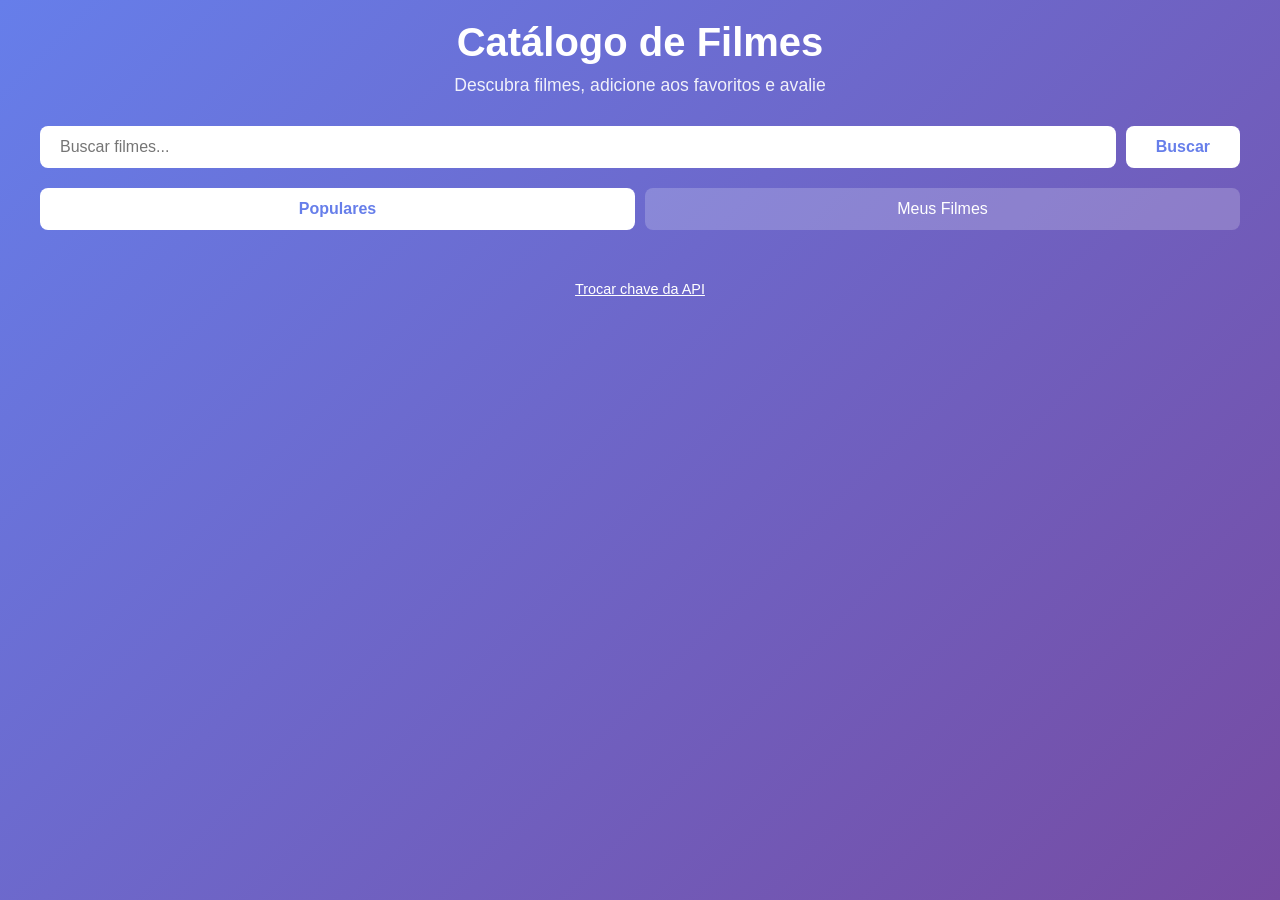
==== index.html @ 34406156 "Add files via upload" ====
<!DOCTYPE html>
<html lang="pt-BR">
<head>
    <meta charset="UTF-8">
    <meta name="viewport" content="width=device-width, initial-scale=1.0">
    <title>Catálogo de Filmes</title>
    <link rel="stylesheet" href="static/css/style.css">
    <style>
        .key-bar { display: flex; gap: 10px; margin-bottom: 20px; flex-wrap: wrap; }
        .key-bar input { flex: 1; min-width: 220px; padding: 12px 20px; border: none; border-radius: 8px; font-size: 1rem; }
        .key-bar button { padding: 12px 24px; background: #fff; border: none; border-radius: 8px; font-weight: bold; color: #667eea; cursor: pointer; }
        .key-hint { color: white; opacity: 0.9; font-size: 0.9rem; margin-bottom: 10px; }
        .key-hint a { color: white; }
        .link-btn { background: none; border: none; color: white; text-decoration: underline; cursor: pointer; font-size: 0.9rem; }
    </style>
</head>
<body>
    <div class="container">
        <header>
            <h1>Catálogo de Filmes</h1>
            <p>Descubra filmes, adicione aos favoritos e avalie</p>
        </header>

        <div id="keySection" class="hidden">
            <p class="key-hint">Informe sua chave da API TMDB (v3). Ela fica salva só neste navegador. <a href="https://www.themoviedb.org/settings/api" target="_blank" rel="noopener">Obter chave</a></p>
            <div class="key-bar">
                <input type="password" id="keyInput" placeholder="Chave da API TMDB" autocomplete="off">
                <button id="keySave" type="button">Salvar chave</button>
            </div>
        </div>

        <div class="search-section">
            <input type="text" id="searchInput" placeholder="Buscar filmes...">
            <button id="searchBtn" type="button">Buscar</button>
        </div>

        <div class="tabs">
            <button class="tab active" id="tabPopulares" type="button">Populares</button>
            <button class="tab" id="tabMeus" type="button">Meus Filmes</button>
        </div>

        <div id="loading" class="hidden">Carregando...</div>
        <div id="errorMessage" class="error hidden"></div>

        <div id="filmesGrid" class="filmes-grid"></div>

        <p style="text-align:center; margin-top:30px;">
            <button class="link-btn" id="keyReset" type="button">Trocar chave da API</button>
        </p>
    </div>

    <script src="static/js/pages.js"></script>
</body>
</html>
---- static/css/style.css ----
* {
    margin: 0;
    padding: 0;
    box-sizing: border-box;
}

body {
    font-family: -apple-system, BlinkMacSystemFont, 'Segoe UI', Roboto, Oxygen, Ubuntu, Cantarell, sans-serif;
    background: linear-gradient(135deg, #667eea 0%, #764ba2 100%);
    min-height: 100vh;
    padding: 20px;
}

.container {
    max-width: 1200px;
    margin: 0 auto;
}

header {
    text-align: center;
    color: white;
    margin-bottom: 30px;
}

header h1 {
    font-size: 2.5rem;
    margin-bottom: 10px;
}

header p {
    font-size: 1.1rem;
    opacity: 0.9;
}

.search-section {
    display: flex;
    gap: 10px;
    margin-bottom: 20px;
}

.search-section input {
    flex: 1;
    padding: 12px 20px;
    border: none;
    border-radius: 8px;
    font-size: 1rem;
}

.search-section button {
    padding: 12px 30px;
    background: #fff;
    border: none;
    border-radius: 8px;
    font-size: 1rem;
    cursor: pointer;
    font-weight: bold;
    color: #667eea;
    transition: transform 0.2s;
}

.search-section button:hover {
    transform: scale(1.05);
}

.tabs {
    display: flex;
    gap: 10px;
    margin-bottom: 20px;
}

.tab {
    flex: 1;
    padding: 12px;
    background: rgba(255, 255, 255, 0.2);
    border: none;
    border-radius: 8px;
    color: white;
    font-size: 1rem;
    cursor: pointer;
    transition: background 0.3s;
}

.tab.active {
    background: white;
    color: #667eea;
    font-weight: bold;
}

.tab:hover:not(.active) {
    background: rgba(255, 255, 255, 0.3);
}

.filmes-grid {
    display: grid;
    grid-template-columns: repeat(auto-fill, minmax(250px, 1fr));
    gap: 20px;
}

.filme-card {
    background: white;
    border-radius: 12px;
    overflow: hidden;
    box-shadow: 0 4px 6px rgba(0, 0, 0, 0.1);
    transition: transform 0.3s, box-shadow 0.3s;
}

.filme-card:hover {
    transform: translateY(-5px);
    box-shadow: 0 8px 12px rgba(0, 0, 0, 0.2);
}

.filme-poster {
    width: 100%;
    height: 375px;
    object-fit: cover;
    background: #f0f0f0;
}

.filme-info {
    padding: 15px;
}

.filme-titulo {
    font-size: 1.1rem;
    font-weight: bold;
    margin-bottom: 8px;
    color: #333;
}

.filme-ano {
    color: #666;
    font-size: 0.9rem;
    margin-bottom: 10px;
}

.filme-nota {
    display: inline-block;
    background: #ffd700;
    color: #333;
    padding: 4px 10px;
    border-radius: 20px;
    font-size: 0.9rem;
    font-weight: bold;
}

.filme-actions {
    padding: 15px;
    border-top: 1px solid #eee;
    display: flex;
    gap: 10px;
}

.btn {
    flex: 1;
    padding: 8px;
    border: none;
    border-radius: 6px;
    cursor: pointer;
    font-size: 0.9rem;
    transition: background 0.3s;
}

.btn-add {
    background: #667eea;
    color: white;
}

.btn-add:hover {
    background: #5568d3;
}

.btn-remove {
    background: #e74c3c;
    color: white;
}

.btn-remove:hover {
    background: #c0392b;
}

.btn-avaliar {
    background: #27ae60;
    color: white;
}

.btn-avaliar:hover {
    background: #219150;
}

.hidden {
    display: none;
}

.error {
    background: #e74c3c;
    color: white;
    padding: 15px;
    border-radius: 8px;
    margin-bottom: 20px;
}

#loading {
    text-align: center;
    color: white;
    font-size: 1.2rem;
    padding: 40px;
}
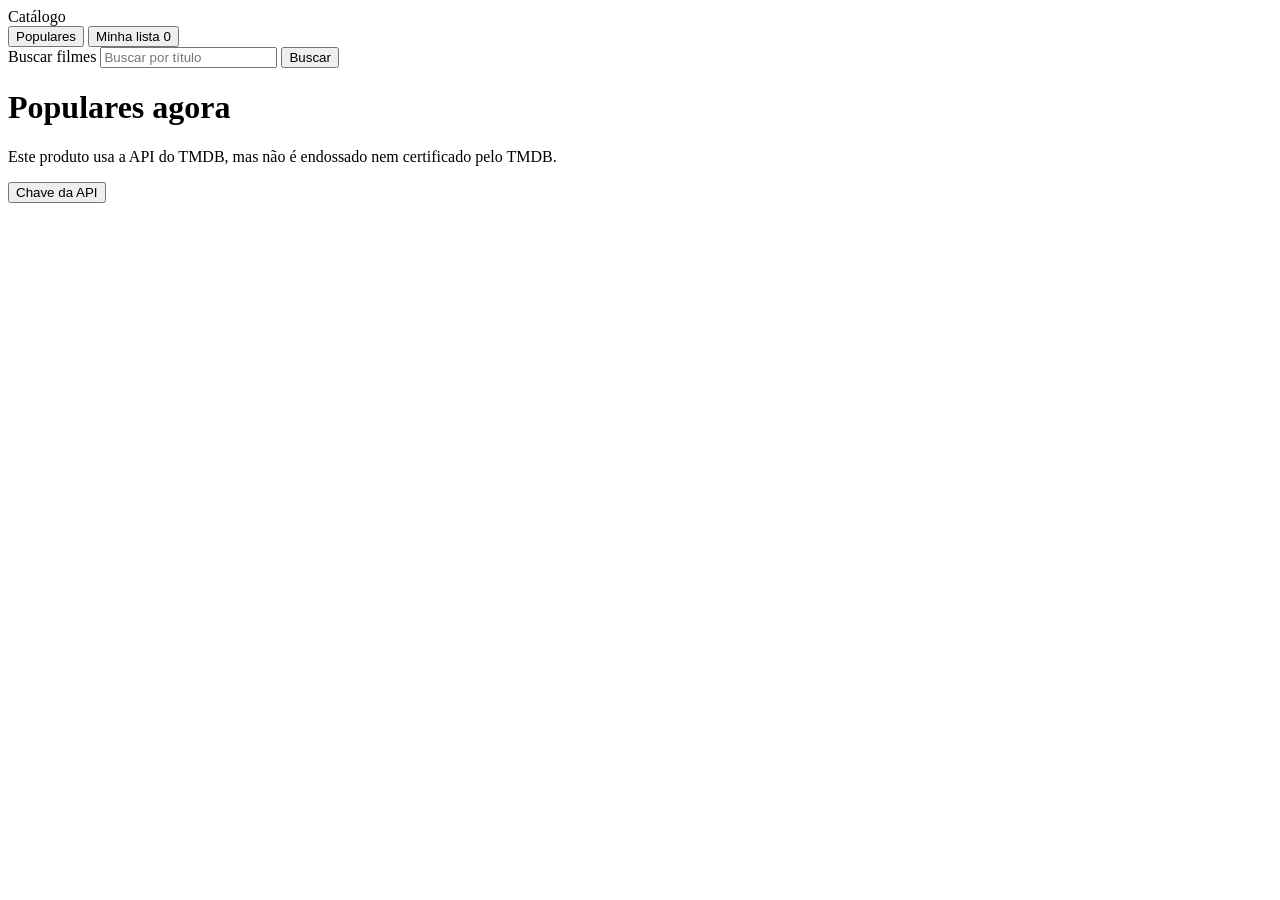
==== commit 979c7149: "Add files via upload" ====
--- a/index.html
+++ b/index.html
@@ -3,51 +3,78 @@
 <head>
     <meta charset="UTF-8">
     <meta name="viewport" content="width=device-width, initial-scale=1.0">
+    <meta name="theme-color" content="#15101d">
     <title>Catálogo de Filmes</title>
-    <link rel="stylesheet" href="static/css/style.css">
-    <style>
-        .key-bar { display: flex; gap: 10px; margin-bottom: 20px; flex-wrap: wrap; }
-        .key-bar input { flex: 1; min-width: 220px; padding: 12px 20px; border: none; border-radius: 8px; font-size: 1rem; }
-        .key-bar button { padding: 12px 24px; background: #fff; border: none; border-radius: 8px; font-weight: bold; color: #667eea; cursor: pointer; }
-        .key-hint { color: white; opacity: 0.9; font-size: 0.9rem; margin-bottom: 10px; }
-        .key-hint a { color: white; }
-        .link-btn { background: none; border: none; color: white; text-decoration: underline; cursor: pointer; font-size: 0.9rem; }
-    </style>
+    <link rel="preconnect" href="https://fonts.googleapis.com">
+    <link rel="preconnect" href="https://fonts.gstatic.com" crossorigin>
+    <link href="https://fonts.googleapis.com/css2?family=Bricolage+Grotesque:opsz,wght@12..96,500..800&family=Figtree:wght@400;500;600&display=swap" rel="stylesheet">
+    <link rel="stylesheet" href="static/css/pages.css">
 </head>
 <body>
-    <div class="container">
-        <header>
-            <h1>Catálogo de Filmes</h1>
-            <p>Descubra filmes, adicione aos favoritos e avalie</p>
-        </header>
+    <header class="topo">
+        <span class="marca">Catálogo</span>
 
-        <div id="keySection" class="hidden">
-            <p class="key-hint">Informe sua chave da API TMDB (v3). Ela fica salva só neste navegador. <a href="https://www.themoviedb.org/settings/api" target="_blank" rel="noopener">Obter chave</a></p>
-            <div class="key-bar">
-                <input type="password" id="keyInput" placeholder="Chave da API TMDB" autocomplete="off">
-                <button id="keySave" type="button">Salvar chave</button>
-            </div>
+        <nav class="abas" aria-label="Seções">
+            <button type="button" class="aba" id="tabPopulares" aria-current="true">Populares</button>
+            <button type="button" class="aba" id="tabMeus">Minha lista <span class="contagem" id="contagem">0</span></button>
+        </nav>
+
+        <form class="busca" id="searchForm" role="search">
+            <label class="sr-only" for="searchInput">Buscar filmes</label>
+            <input id="searchInput" type="search" placeholder="Buscar por título" autocomplete="off">
+            <button class="btn btn-primary" type="submit">Buscar</button>
+        </form>
+    </header>
+
+    <main class="conteudo" id="conteudo">
+        <div id="alerta" class="alerta" role="alert" hidden></div>
+        <div id="hero"></div>
+
+        <div class="secao-topo">
+            <h1 id="tituloSecao">Populares agora</h1>
+            <p id="subSecao"></p>
         </div>
 
-        <div class="search-section">
-            <input type="text" id="searchInput" placeholder="Buscar filmes...">
-            <button id="searchBtn" type="button">Buscar</button>
-        </div>
+        <div id="filmesGrid" class="grade" aria-live="polite"></div>
+    </main>
 
-        <div class="tabs">
-            <button class="tab active" id="tabPopulares" type="button">Populares</button>
-            <button class="tab" id="tabMeus" type="button">Meus Filmes</button>
-        </div>
+    <footer class="rodape">
+        <p>Este produto usa a API do TMDB, mas não é endossado nem certificado pelo TMDB.</p>
+        <button type="button" class="link" id="keyOpen">Chave da API</button>
+    </footer>
 
-        <div id="loading" class="hidden">Carregando...</div>
-        <div id="errorMessage" class="error hidden"></div>
+    <div id="toast" class="toast" role="status" hidden>
+        <span id="toastMsg"></span>
+        <button type="button" class="toast-acao" id="toastAcao" hidden></button>
+    </div>
 
-        <div id="filmesGrid" class="filmes-grid"></div>
+    <dialog id="ratingDialog" aria-labelledby="ratingTitulo">
+        <form id="ratingForm" method="dialog">
+            <h2 id="ratingTitulo">Sua nota</h2>
+            <p class="dialog-sub" id="ratingFilme"></p>
+            <label for="ratingInput">Nota de 0 a 10</label>
+            <input id="ratingInput" type="number" min="0" max="10" step="0.1" inputmode="decimal" required>
+            <input id="ratingRange" type="range" min="0" max="10" step="0.5" aria-label="Ajustar nota">
+            <p class="dialog-erro" id="ratingErro" hidden></p>
+            <div class="dialog-acoes">
+                <button type="button" class="btn btn-quiet" id="ratingCancelar">Cancelar</button>
+                <button type="submit" class="btn btn-primary">Salvar nota</button>
+            </div>
+        </form>
+    </dialog>
 
-        <p style="text-align:center; margin-top:30px;">
-            <button class="link-btn" id="keyReset" type="button">Trocar chave da API</button>
-        </p>
-    </div>
+    <dialog id="keyDialog" aria-labelledby="keyTitulo">
+        <form id="keyForm" method="dialog">
+            <h2 id="keyTitulo">Chave da API</h2>
+            <p class="dialog-sub">Use sua própria chave TMDB v3. Ela fica salva só neste navegador.</p>
+            <label for="keyInput">Chave</label>
+            <input id="keyInput" type="text" autocomplete="off" spellcheck="false">
+            <div class="dialog-acoes">
+                <button type="button" class="btn btn-quiet" id="keyPadrao">Usar chave padrão</button>
+                <button type="submit" class="btn btn-primary">Salvar chave</button>
+            </div>
+        </form>
+    </dialog>
 
     <script src="static/js/pages.js"></script>
 </body>
